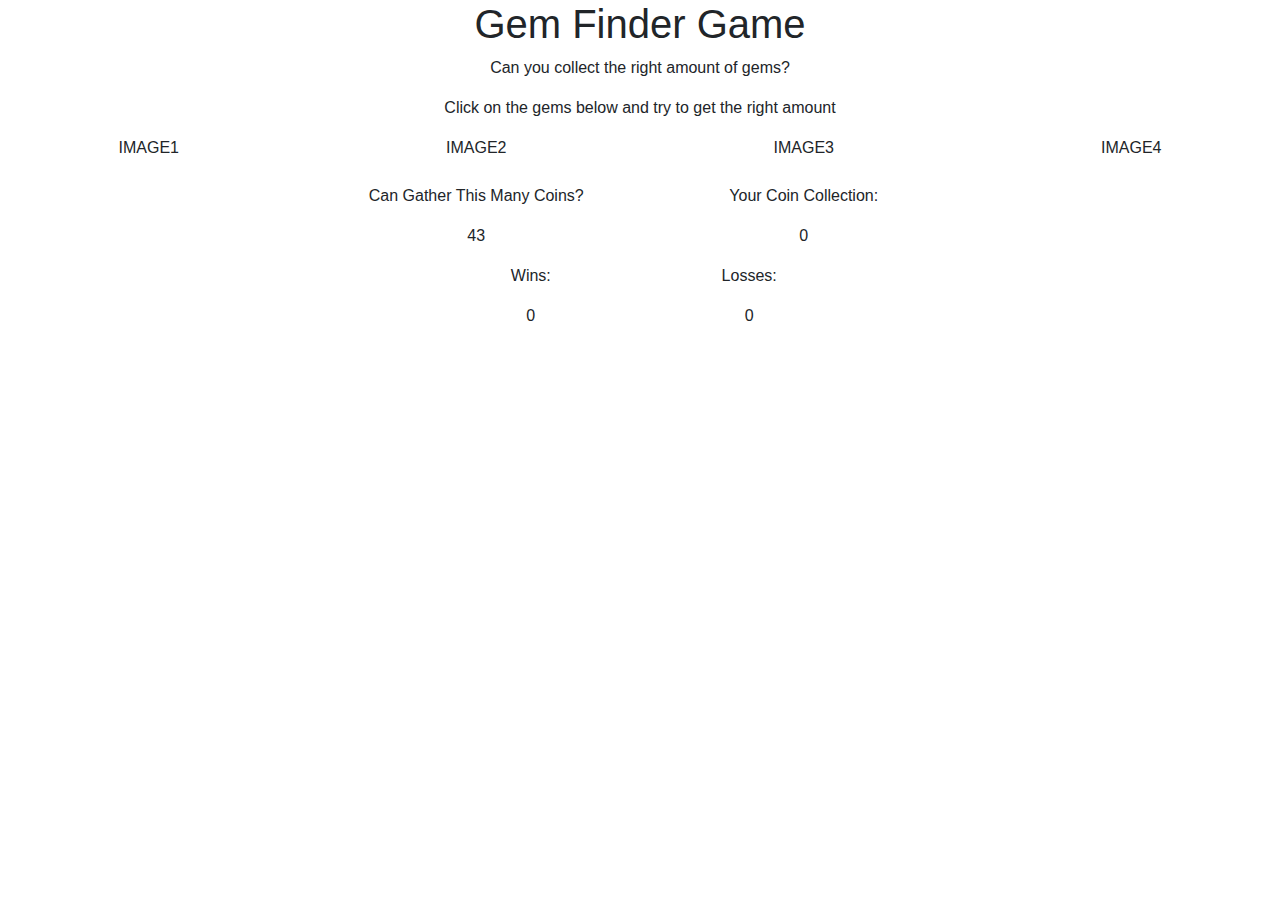
==== index.html @ f37e714b "General Framework and global arrays" ====
<!DOCTYPE html>
<html lang="en">

<head>
    <meta charset="UTF-8">
    <meta name="viewport" content="width=device-width, initial-scale=1.0">
    <meta http-equiv="X-UA-Compatible" content="ie=edge">
    <link rel="stylesheet" href="https://stackpath.bootstrapcdn.com/bootstrap/4.3.1/css/bootstrap.min.css"
        integrity="sha384-ggOyR0iXCbMQv3Xipma34MD+dH/1fQ784/j6cY/iJTQUOhcWr7x9JvoRxT2MZw1T" crossorigin="anonymous">
    <link rel='stylesheet' href="./style.css">
    <script src="https://code.jquery.com/jquery-2.2.4.js"
        integrity="sha256-iT6Q9iMJYuQiMWNd9lDyBUStIq/8PuOW33aOqmvFpqI=" crossorigin="anonymous"></script>
    <script src="https://code.jquery.com/jquery-3.3.1.slim.min.js"
        integrity="sha384-q8i/X+965DzO0rT7abK41JStQIAqVgRVzpbzo5smXKp4YfRvH+8abtTE1Pi6jizo"
        crossorigin="anonymous"></script>
    <script src="https://cdnjs.cloudflare.com/ajax/libs/popper.js/1.14.7/umd/popper.min.js"
        integrity="sha384-UO2eT0CpHqdSJQ6hJty5KVphtPhzWj9WO1clHTMGa3JDZwrnQq4sF86dIHNDz0W1"
        crossorigin="anonymous"></script>
    <script src="https://stackpath.bootstrapcdn.com/bootstrap/4.3.1/js/bootstrap.min.js"
        integrity="sha384-JjSmVgyd0p3pXB1rRibZUAYoIIy6OrQ6VrjIEaFf/nJGzIxFDsf4x0xIM+B07jRM"
        crossorigin="anonymous"></script>
    <title>Gem Finder Game</title>
</head>

<body>
    <div class='row'>
        <div class='col-md-12 text-center'>
            <h1>Gem Finder Game</h1>
        </div>
    </div>
    <div class='row'>
        <div class='col-md-12 text-center'>
            <p class='instructions'>Can you collect the right amount of gems?</p>
            <p class='instructions'>Click on the gems below and try to get the right amount</p>
        </div>
    </div>
    <div class='row'>
        <div class='col-md-3 text-center'>
            IMAGE1
        </div>
        <div class='col-md-3 text-center'>
            IMAGE2
        </div>
        <div class='col-md-3 text-center'>
            IMAGE3
        </div>
        <div class='col-md-3 text-center'>
            IMAGE4
        </div>
    </div>
    <br>
    <div class='row'>
        <div class='col-md-3'>

        </div>
        <div class='col-md-3 text-center'>
            <p>Can Gather This Many Coins?</p>
            <p class='selectedNumber'>
                3
            </p>
        </div>
        <div class='col-md-3 text-center'>
            <p>Your Coin Collection:</p>
            <p class='yourNumber'></p>
        </div>
        <div class='col-md-3'>

        </div>
    </div>
    <div class='row'>
        <div class='col-md-4'>

        </div>
        <div class='col-md-2 text-center'>
            <p>Wins:</p>
            <p class='wins'>                
                0
            </p>
        </div>
        <div class='col-md-2 text-center'>
            <p>Losses:</p>
            <p class='losses'>
                0
            </p>
        </div>
        <div class='col-md-4'>

        </div>
    </div>

    <script src='./gem-game.js'></script>
</body>

</html>
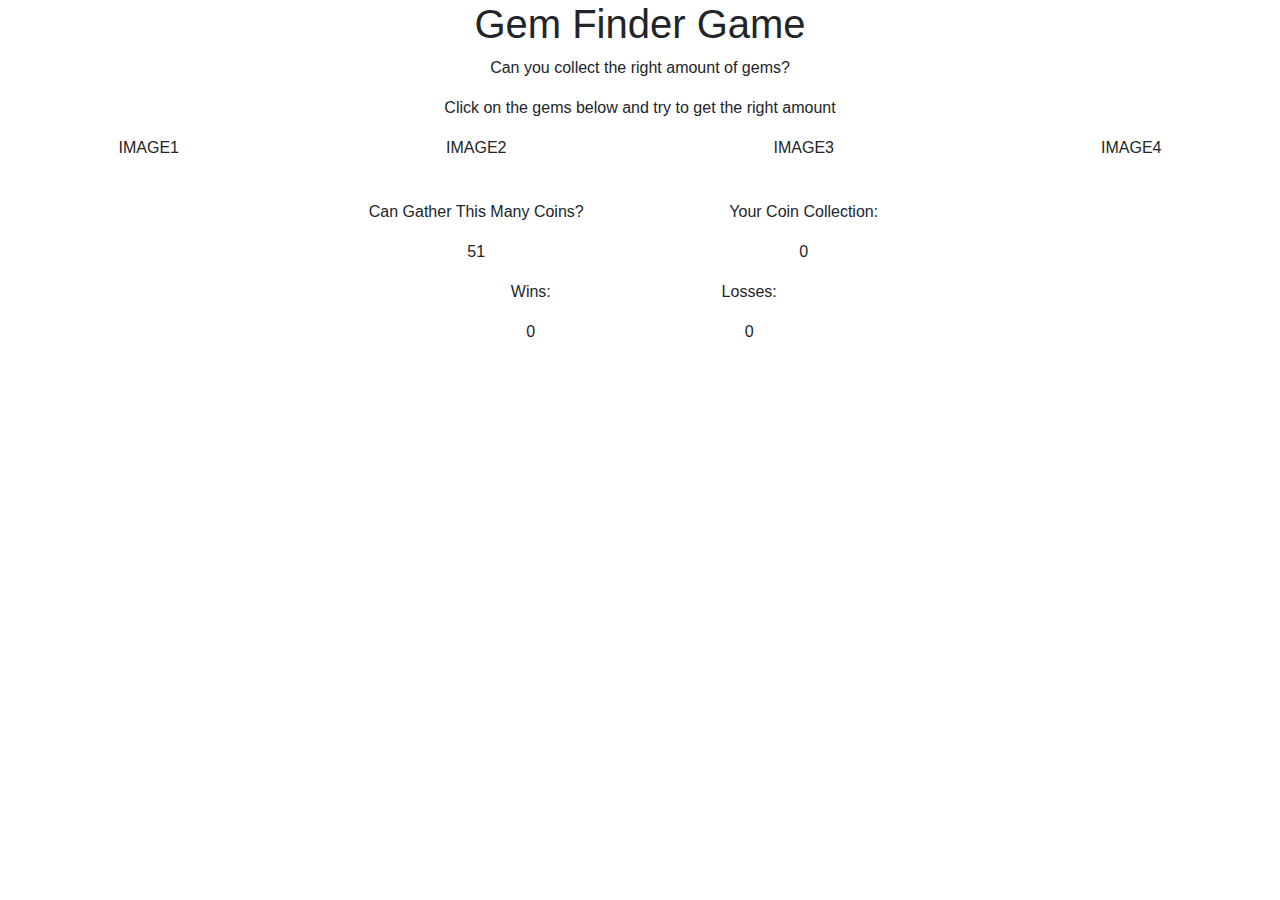
==== commit ee9492ad: "logic for buttons and win/loss" ====
--- a/index.html
+++ b/index.html
@@ -36,58 +36,51 @@
     </div>
     <div class='row'>
         <div class='col-md-3 text-center'>
-            IMAGE1
+            <p class='image1'>IMAGE1</p>
         </div>
-        <div class='col-md-3 text-center'>
+        <div class='col-md-3 text-center image2'>
             IMAGE2
         </div>
-        <div class='col-md-3 text-center'>
+        <div class='col-md-3 text-center image3'>
             IMAGE3
         </div>
-        <div class='col-md-3 text-center'>
+        <div class='col-md-3 text-center image4'>
             IMAGE4
         </div>
     </div>
     <br>
     <div class='row'>
         <div class='col-md-3'>
-
         </div>
         <div class='col-md-3 text-center'>
             <p>Can Gather This Many Coins?</p>
             <p class='selectedNumber'>
-                3
             </p>
         </div>
         <div class='col-md-3 text-center'>
             <p>Your Coin Collection:</p>
-            <p class='yourNumber'></p>
+            <p class='yourNumber'>
+            </p>
         </div>
         <div class='col-md-3'>
-
         </div>
     </div>
     <div class='row'>
         <div class='col-md-4'>
-
         </div>
         <div class='col-md-2 text-center'>
             <p>Wins:</p>
-            <p class='wins'>                
-                0
+            <p class='wins'>
             </p>
         </div>
         <div class='col-md-2 text-center'>
             <p>Losses:</p>
             <p class='losses'>
-                0
             </p>
         </div>
         <div class='col-md-4'>
-
         </div>
     </div>
-
     <script src='./gem-game.js'></script>
 </body>
 
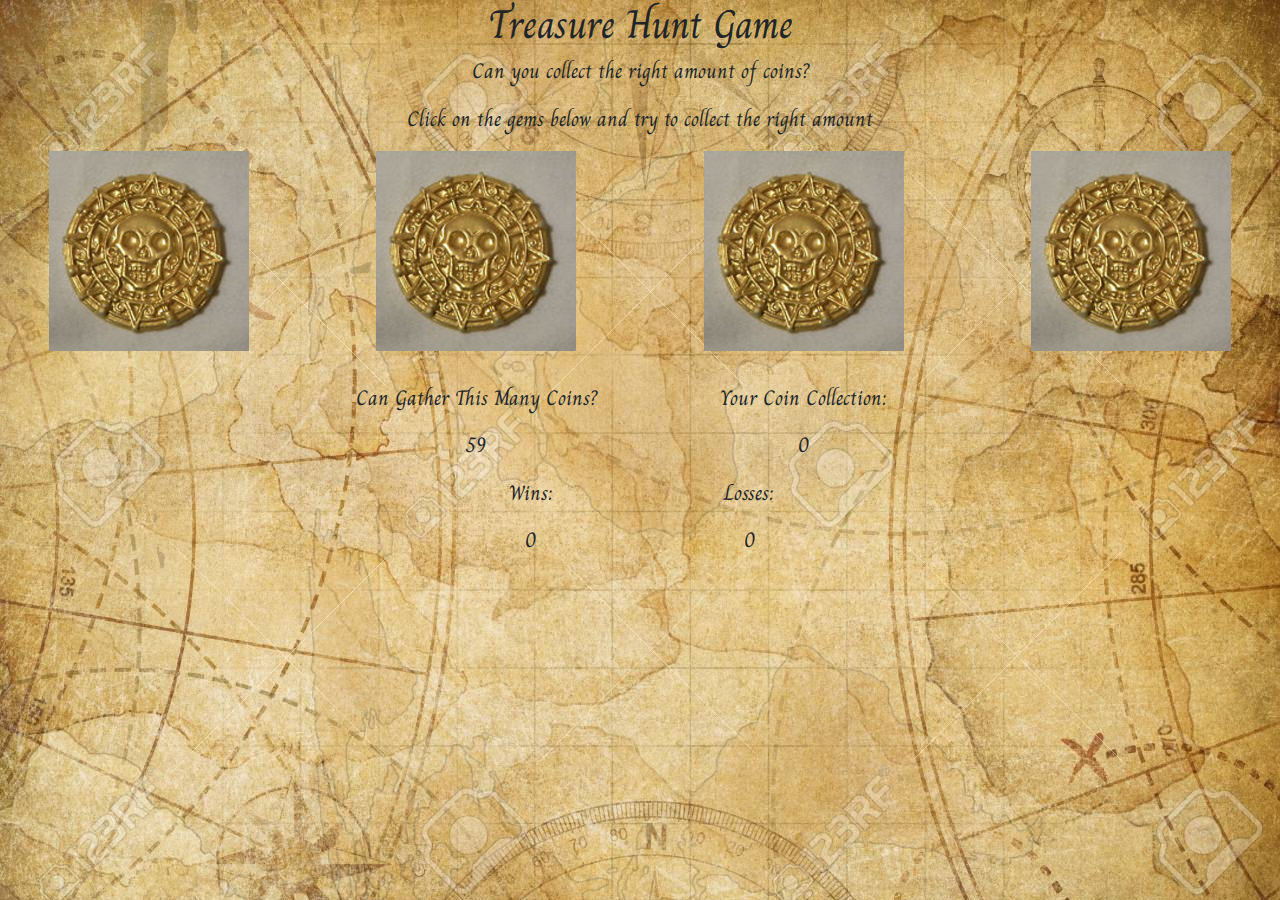
==== commit 5f28851f: "udpated CSS and animation" ====
--- a/index.html
+++ b/index.html
@@ -7,7 +7,9 @@
     <meta http-equiv="X-UA-Compatible" content="ie=edge">
     <link rel="stylesheet" href="https://stackpath.bootstrapcdn.com/bootstrap/4.3.1/css/bootstrap.min.css"
         integrity="sha384-ggOyR0iXCbMQv3Xipma34MD+dH/1fQ784/j6cY/iJTQUOhcWr7x9JvoRxT2MZw1T" crossorigin="anonymous">
+    <link rel="stylesheet" href="https://cdnjs.cloudflare.com/ajax/libs/animate.css/3.7.2/animate.min.css">
     <link rel='stylesheet' href="./style.css">
+    <link href="https://fonts.googleapis.com/css?family=Charm:700&display=swap" rel="stylesheet">
     <script src="https://code.jquery.com/jquery-2.2.4.js"
         integrity="sha256-iT6Q9iMJYuQiMWNd9lDyBUStIq/8PuOW33aOqmvFpqI=" crossorigin="anonymous"></script>
     <script src="https://code.jquery.com/jquery-3.3.1.slim.min.js"
@@ -19,33 +21,33 @@
     <script src="https://stackpath.bootstrapcdn.com/bootstrap/4.3.1/js/bootstrap.min.js"
         integrity="sha384-JjSmVgyd0p3pXB1rRibZUAYoIIy6OrQ6VrjIEaFf/nJGzIxFDsf4x0xIM+B07jRM"
         crossorigin="anonymous"></script>
-    <title>Gem Finder Game</title>
+    <title>Treasure Hunt Game</title>
 </head>
 
 <body>
     <div class='row'>
         <div class='col-md-12 text-center'>
-            <h1>Gem Finder Game</h1>
+            <h1>Treasure Hunt Game</h1>
         </div>
     </div>
     <div class='row'>
         <div class='col-md-12 text-center'>
-            <p class='instructions'>Can you collect the right amount of gems?</p>
-            <p class='instructions'>Click on the gems below and try to get the right amount</p>
+            <p class='instructions'>Can you collect the right amount of coins?</p>
+            <p class='instructions'>Click on the gems below and try to collect the right amount</p>
         </div>
     </div>
     <div class='row'>
         <div class='col-md-3 text-center'>
-            <p class='image1'>IMAGE1</p>
+            <img src="./assets/coin.jpeg" alt='Gold Coin1' height='200' width="200" class='GCimage image1'>
         </div>
-        <div class='col-md-3 text-center image2'>
-            IMAGE2
+        <div class='col-md-3 text-center'>
+            <img src="./assets/coin.jpeg" alt='Gold Coin2' height='200' width="200" class='GCimage image2'>
         </div>
-        <div class='col-md-3 text-center image3'>
-            IMAGE3
+        <div class='col-md-3 text-center'>
+            <img src='./assets/coin.jpeg' alt='Gold Coin3' height='200' width="200" class='GCimage image3'>
         </div>
         <div class='col-md-3 text-center image4'>
-            IMAGE4
+            <img src='./assets/coin.jpeg' alt='Gold Coin4' height='200' width="200" class='GCimage image4'>
         </div>
     </div>
     <br>
--- a/style.css
+++ b/style.css
@@ -0,0 +1,10 @@
+body{
+    background-image: url('./assets/treasuremap.jpg');
+    font-family: 'Charm', cursive, bold;
+    font-size:21px;
+}
+.GCimage:hover{
+        animation: flip;
+        animation-duration: 1s;
+
+    }
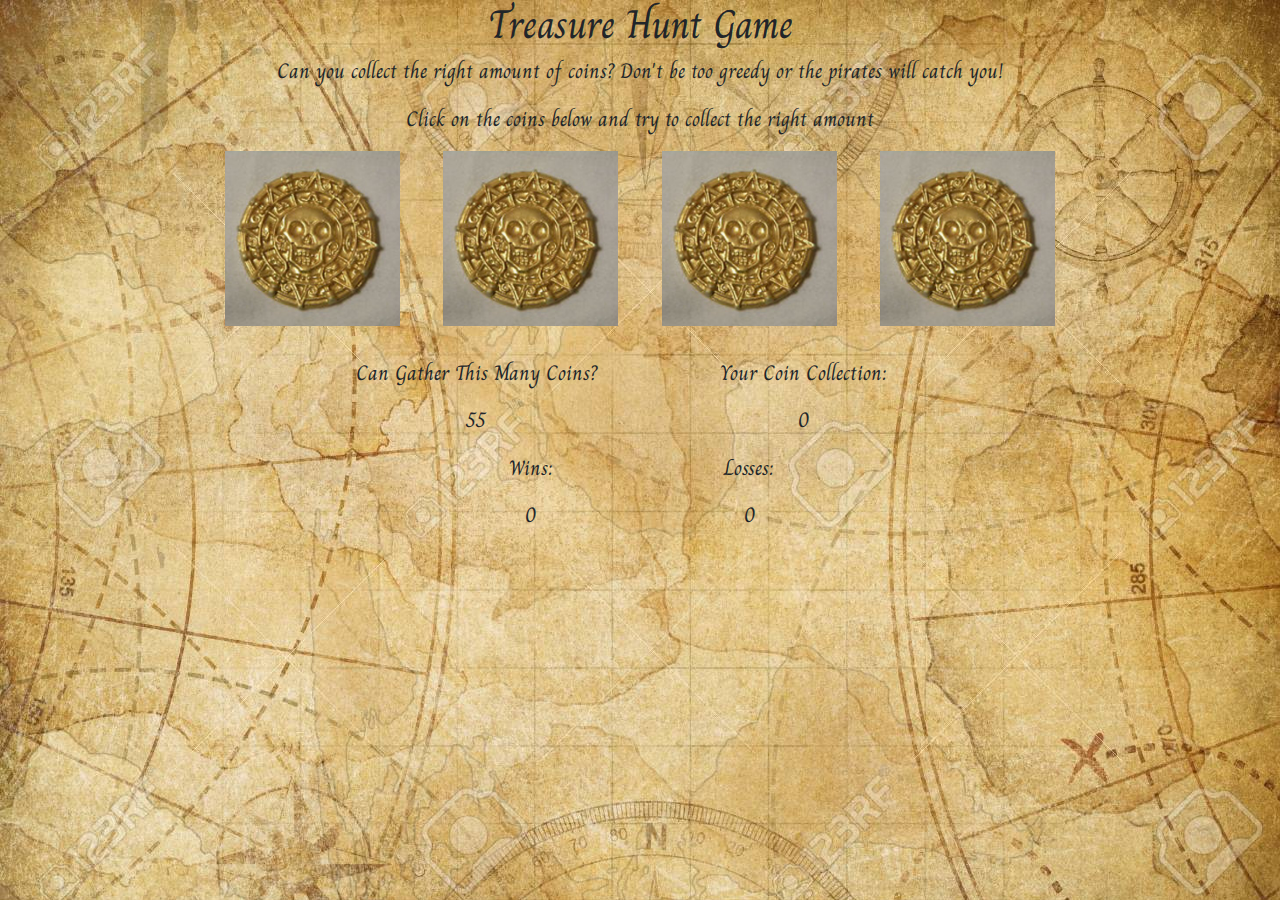
==== commit 28708516: "added win and loss windows" ====
--- a/index.html
+++ b/index.html
@@ -32,22 +32,27 @@
     </div>
     <div class='row'>
         <div class='col-md-12 text-center'>
-            <p class='instructions'>Can you collect the right amount of coins?</p>
-            <p class='instructions'>Click on the gems below and try to collect the right amount</p>
+            <p class='instructions'>Can you collect the right amount of coins? Don't be too greedy or the pirates will
+                catch you!</p>
+            <p class='instructions'>Click on the coins below and try to collect the right amount</p>
         </div>
     </div>
     <div class='row'>
-        <div class='col-md-3 text-center'>
-            <img src="./assets/coin.jpeg" alt='Gold Coin1' height='200' width="200" class='GCimage image1'>
+        <div class='col-md-2'>
         </div>
-        <div class='col-md-3 text-center'>
-            <img src="./assets/coin.jpeg" alt='Gold Coin2' height='200' width="200" class='GCimage image2'>
+        <div class='col-md-2 text-center'>
+            <img src="./assets/coin.jpeg" alt='Gold Coin1' height='175' width="175" class='GCimage image1'>
         </div>
-        <div class='col-md-3 text-center'>
-            <img src='./assets/coin.jpeg' alt='Gold Coin3' height='200' width="200" class='GCimage image3'>
+        <div class='col-md-2 text-center'>
+            <img src="./assets/coin.jpeg" alt='Gold Coin2' height='175' width="175" class='GCimage image2'>
         </div>
-        <div class='col-md-3 text-center image4'>
-            <img src='./assets/coin.jpeg' alt='Gold Coin4' height='200' width="200" class='GCimage image4'>
+        <div class='col-md-2 text-center'>
+            <img src='./assets/coin.jpeg' alt='Gold Coin3' height='175' width="175" class='GCimage image3'>
+        </div>
+        <div class='col-md-2 text-center image4'>
+            <img src='./assets/coin.jpeg' alt='Gold Coin4' height='175' width="175" class='GCimage image4'>
+        </div>
+        <div class='col-md-2'>
         </div>
     </div>
     <br>
--- a/style.css
+++ b/style.css
@@ -7,4 +7,11 @@
         animation: flip;
         animation-duration: 1s;
 
+}
+
+@Media only screen and (max-width:768px){
+    img{
+        height:75px;
+        width:75px;
     }
+}
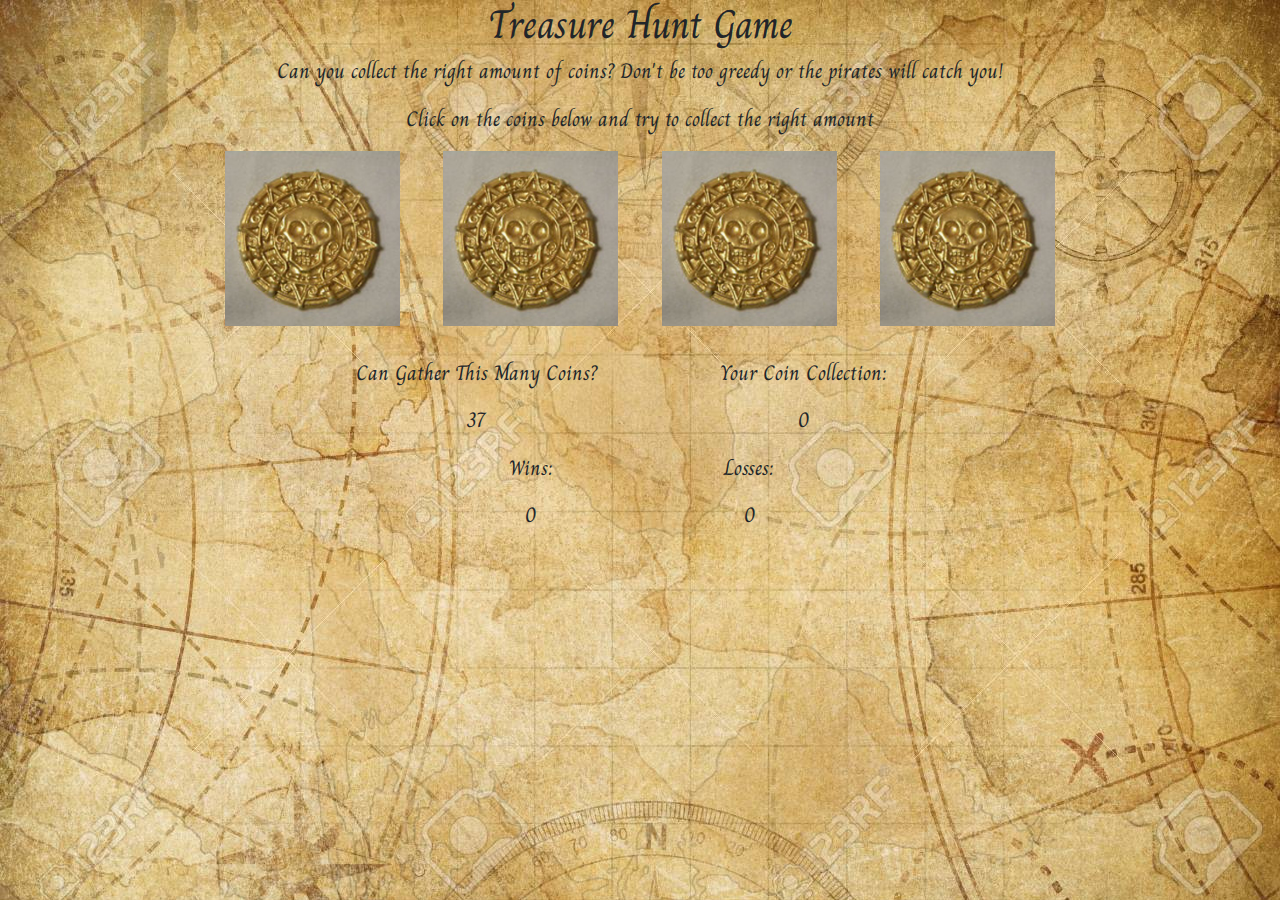
==== commit f27fac93: "changed loss/win alert to modal" ====
--- a/index.html
+++ b/index.html
@@ -35,6 +35,46 @@
             <p class='instructions'>Can you collect the right amount of coins? Don't be too greedy or the pirates will
                 catch you!</p>
             <p class='instructions'>Click on the coins below and try to collect the right amount</p>
+        </div>
+    </div>
+    <div class="modal fade" id="modalWin" tabindex="-1" role="dialog" aria-labelledby="modalWinTitle"
+        aria-hidden="true">
+        <div class="modal-dialog modal-dialog-centered" role="document">
+            <div class="modal-content">
+                <div class="modal-header">
+                    <h5 class="modal-title text-center" id="modalWinTitle">You Win!</h5>
+                    <button type="button" class="close" data-dismiss="modal" aria-label="Close">
+                        <span aria-hidden="true">&times;</span>
+                    </button>
+                </div>
+                <div class="modal-body text-center">
+                    <img src="./assets/win.jpg" alt='Treasure Chest' height='100' width='100'>
+                    <p>You collected enough gold and escaped before the pirates caught you!</p>
+                </div>
+                <div class="modal-footer">
+                    <button type="button" class="btn btn-secondary" data-dismiss="modal">Close</button>
+                </div>
+            </div>
+        </div>
+    </div>
+    <div class="modal fade" id="modalLoss" tabindex="-1" role="dialog" aria-labelledby="modalLossTitle"
+        aria-hidden="true">
+        <div class="modal-dialog modal-dialog-centered" role="document">
+            <div class="modal-content">
+                <div class="modal-header">
+                    <h5 class="modal-title text-center" id="modalLossTitle">You Lose</h5>
+                    <button type="button" class="close" data-dismiss="modal" aria-label="Close">
+                        <span aria-hidden="true">&times;</span>
+                    </button>
+                </div>
+                <div class="modal-body text-center">
+                    <img src="./assets/loss.jpg" alt='Skull and Crossbones' height='100' width='100'>
+                    <p>You got greedy and the pirates caught you!</p>
+                </div>
+                <div class="modal-footer">
+                    <button type="button" class="btn btn-secondary" data-dismiss="modal">Close</button>
+                </div>
+            </div>
         </div>
     </div>
     <div class='row'>
--- a/style.css
+++ b/style.css
@@ -8,10 +8,23 @@
         animation-duration: 1s;
 
 }
+.modal-body {
+    background-image: url(./assets/treasuremap.jpg);
+ }
+ .modal-header{
+    background-image: url(./assets/treasuremap.jpg);
+ }
+
+ .modal-footer{
+    background-image: url(./assets/treasuremap.jpg);
+ }
 
 @Media only screen and (max-width:768px){
     img{
         height:75px;
         width:75px;
     }
+    .col-md-{
+        
+    }
 }
